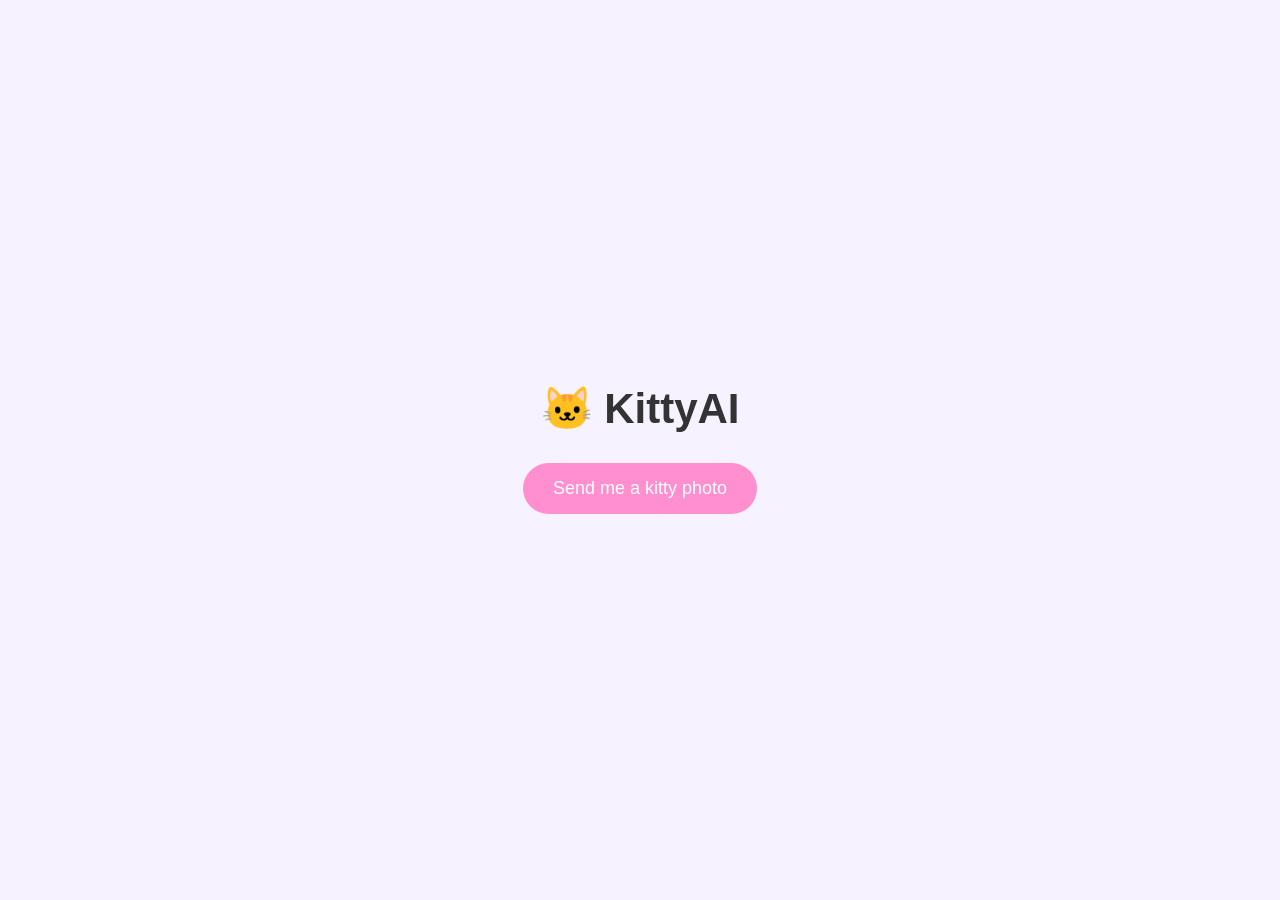
==== docs/index.html @ 37a39148 "Add files via upload" ====
<!DOCTYPE html>
<html>
<head>
<title>KittyAI</title>
<link rel="stylesheet" href="style.css">
</head>

<body>

<h1>🐱 KittyAI</h1>

<button onclick="getPhoto()">
Send me a kitty photo
</button>

<div id="photo"></div>

<script src="app.js"></script>

</body>
</html>
---- docs/style.css ----
/* KittyAI Main Style */

* {
    box-sizing: border-box;
}

body {
    margin: 0;
    padding: 0;
    min-height: 100vh;
    font-family: Arial, Helvetica, sans-serif;
    background: #f7f2ff;
    display: flex;
    flex-direction: column;
    align-items: center;
    justify-content: center;
    color: #333;
}

/* Main title */

h1 {
    font-size: 42px;
    margin-bottom: 30px;
}

/* Button */

button {
    background: #ff8fcf;
    border: none;
    padding: 15px 30px;
    border-radius: 30px;
    font-size: 18px;
    cursor: pointer;
    color: white;
    transition: 0.3s;
}

button:hover {
    transform: scale(1.05);
    background: #ff6fbd;
}

/* Photo container */

#photo {
    margin-top: 30px;
    width: 90%;
    max-width: 500px;
    text-align: center;
}

/* Image */

#photo img {
    width: 100%;
    max-width: 500px;
    border-radius: 25px;
    box-shadow: 0 10px 30px rgba(0,0,0,0.2);
    animation: fadeIn 0.5s ease;
}

/* Loading text */

.loading {
    font-size: 20px;
    margin-top: 20px;
}

/* Animation */

@keyframes fadeIn {

    from {
        opacity: 0;
        transform: scale(0.95);
    }

    to {
        opacity: 1;
        transform: scale(1);
    }

}

/* Mobile */

@media (max-width: 600px) {

    h1 {
        font-size: 32px;
    }

    button {
        font-size: 16px;
        padding: 12px 25px;
    }

}
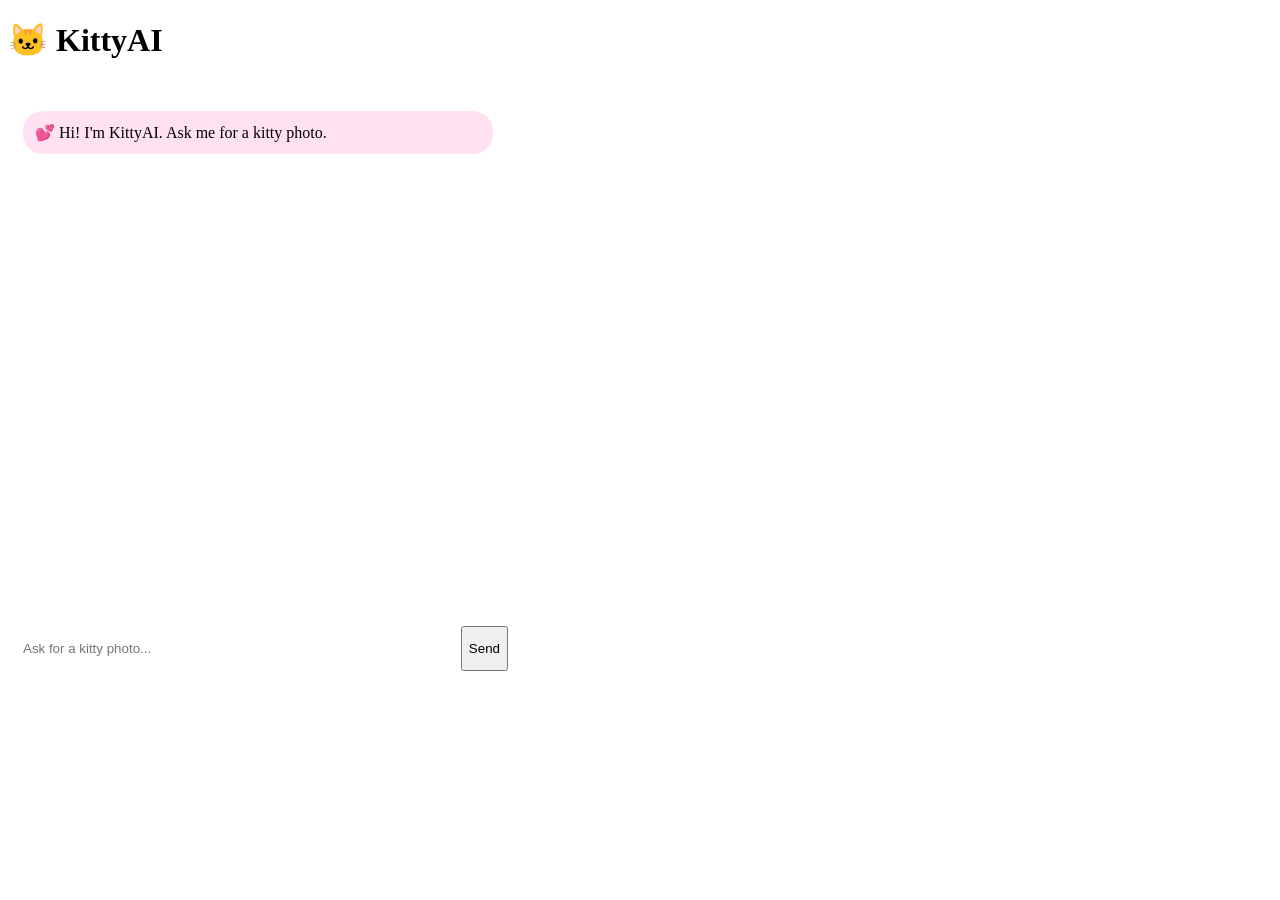
==== commit 92e481ed: "Update index.html" ====
--- a/docs/index.html
+++ b/docs/index.html
@@ -1,19 +1,34 @@
 <!DOCTYPE html>
 <html>
 <head>
-<title>KittyAI</title>
-<link rel="stylesheet" href="style.css">
+    <title>KittyAI</title>
+    <link rel="stylesheet" href="style.css">
 </head>
 
 <body>
 
-<h1>🐱 KittyAI</h1>
+<div class="app">
 
-<button onclick="getPhoto()">
-Send me a kitty photo
-</button>
+    <h1>🐱 KittyAI</h1>
 
-<div id="photo"></div>
+    <div id="chat">
+        <div class="message bot">
+            💕 Hi! I'm KittyAI. Ask me for a kitty photo.
+        </div>
+    </div>
+
+    <div class="input-area">
+        <input 
+            id="userInput"
+            placeholder="Ask for a kitty photo..."
+        >
+
+        <button onclick="sendMessage()">
+            Send
+        </button>
+    </div>
+
+</div>
 
 <script src="app.js"></script>
 
--- a/docs/style.css
+++ b/docs/style.css
@@ -1,100 +1,55 @@
-/* KittyAI Main Style */
-
-* {
-    box-sizing: border-box;
+.app {
+    width: 95%;
+    max-width: 500px;
 }
 
-body {
-    margin: 0;
-    padding: 0;
-    min-height: 100vh;
-    font-family: Arial, Helvetica, sans-serif;
-    background: #f7f2ff;
-    display: flex;
-    flex-direction: column;
-    align-items: center;
-    justify-content: center;
-    color: #333;
+#chat {
+    height: 500px;
+    overflow-y: auto;
+    padding: 15px;
+    background: white;
+    border-radius: 20px;
 }
 
-/* Main title */
 
-h1 {
-    font-size: 42px;
-    margin-bottom: 30px;
+.message {
+    margin: 15px 0;
+    padding: 12px;
+    border-radius: 20px;
 }
 
-/* Button */
+
+.bot {
+    background: #ffe1f2;
+}
+
+
+.user {
+    background: #e5e5ff;
+    text-align: right;
+}
+
+
+.message img {
+    width: 100%;
+    border-radius: 20px;
+}
+
+
+.input-area {
+    display: flex;
+    margin-top: 15px;
+}
+
+
+input {
+    flex: 1;
+    padding: 15px;
+    border-radius: 25px;
+    border: none;
+}
+
 
 button {
-    background: #ff8fcf;
-    border: none;
-    padding: 15px 30px;
-    border-radius: 30px;
-    font-size: 18px;
-    cursor: pointer;
-    color: white;
-    transition: 0.3s;
+    margin-left: 10px;
 }
-
-button:hover {
-    transform: scale(1.05);
-    background: #ff6fbd;
-}
-
-/* Photo container */
-
-#photo {
-    margin-top: 30px;
-    width: 90%;
-    max-width: 500px;
-    text-align: center;
-}
-
-/* Image */
-
-#photo img {
-    width: 100%;
-    max-width: 500px;
-    border-radius: 25px;
-    box-shadow: 0 10px 30px rgba(0,0,0,0.2);
-    animation: fadeIn 0.5s ease;
-}
-
-/* Loading text */
-
-.loading {
-    font-size: 20px;
-    margin-top: 20px;
-}
-
-/* Animation */
-
-@keyframes fadeIn {
-
-    from {
-        opacity: 0;
-        transform: scale(0.95);
-    }
-
-    to {
-        opacity: 1;
-        transform: scale(1);
-    }
-
-}
-
-/* Mobile */
-
-@media (max-width: 600px) {
-
-    h1 {
-        font-size: 32px;
-    }
-
-    button {
-        font-size: 16px;
-        padding: 12px 25px;
-    }
-
-}
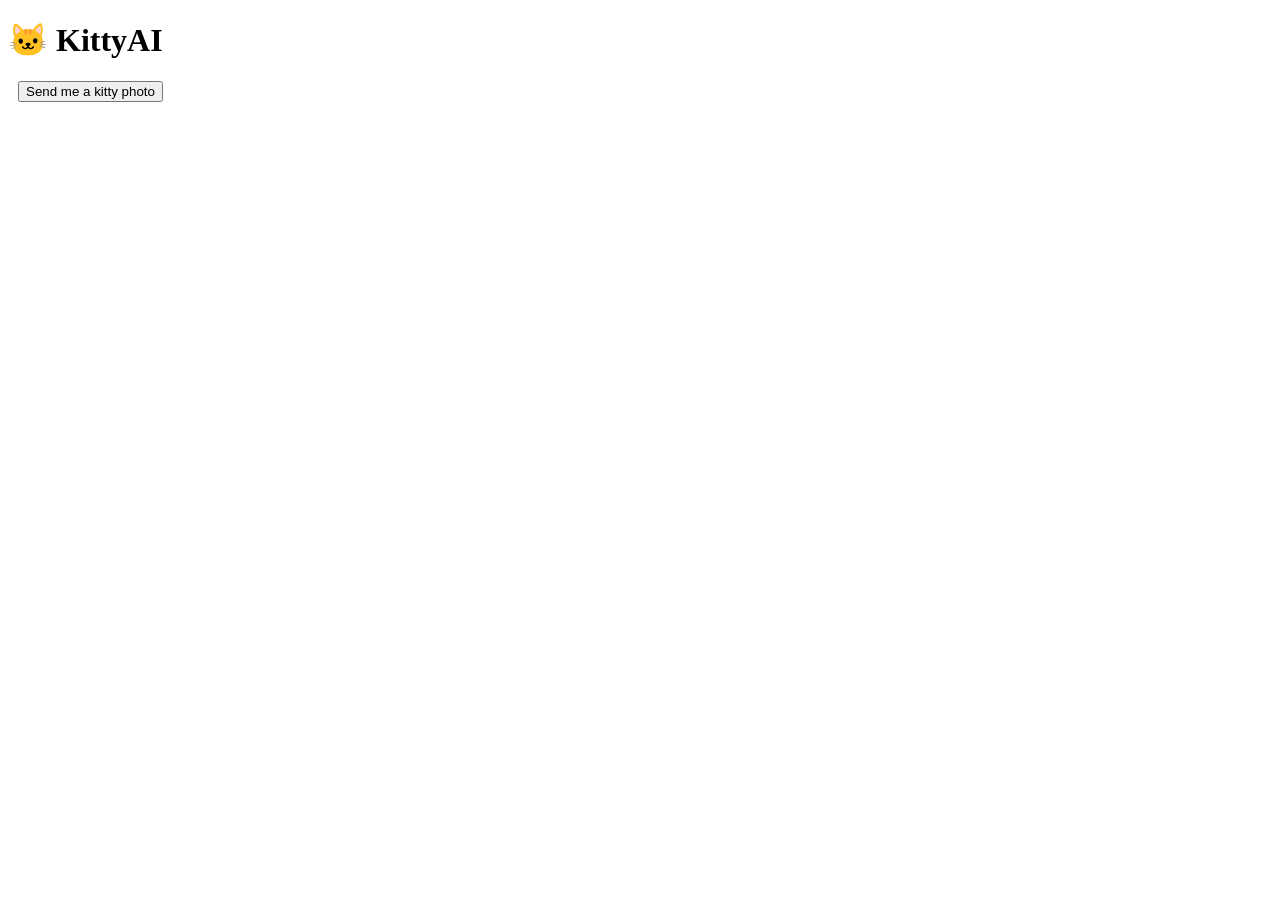
==== commit b269555c: "Simplify index.html by removing input and chat elements Removed unused input area and chat message d" ====
--- a/docs/index.html
+++ b/docs/index.html
@@ -1,34 +1,19 @@
 <!DOCTYPE html>
 <html>
 <head>
-    <title>KittyAI</title>
-    <link rel="stylesheet" href="style.css">
+<title>KittyAI</title>
+<link rel="stylesheet" href="style.css">
 </head>
 
 <body>
 
-<div class="app">
+<h1>🐱 KittyAI</h1>
 
-    <h1>🐱 KittyAI</h1>
+<button onclick="getPhoto()">
+Send me a kitty photo
+</button>
 
-    <div id="chat">
-        <div class="message bot">
-            💕 Hi! I'm KittyAI. Ask me for a kitty photo.
-        </div>
-    </div>
-
-    <div class="input-area">
-        <input 
-            id="userInput"
-            placeholder="Ask for a kitty photo..."
-        >
-
-        <button onclick="sendMessage()">
-            Send
-        </button>
-    </div>
-
-</div>
+<div id="photo"></div>
 
 <script src="app.js"></script>
 
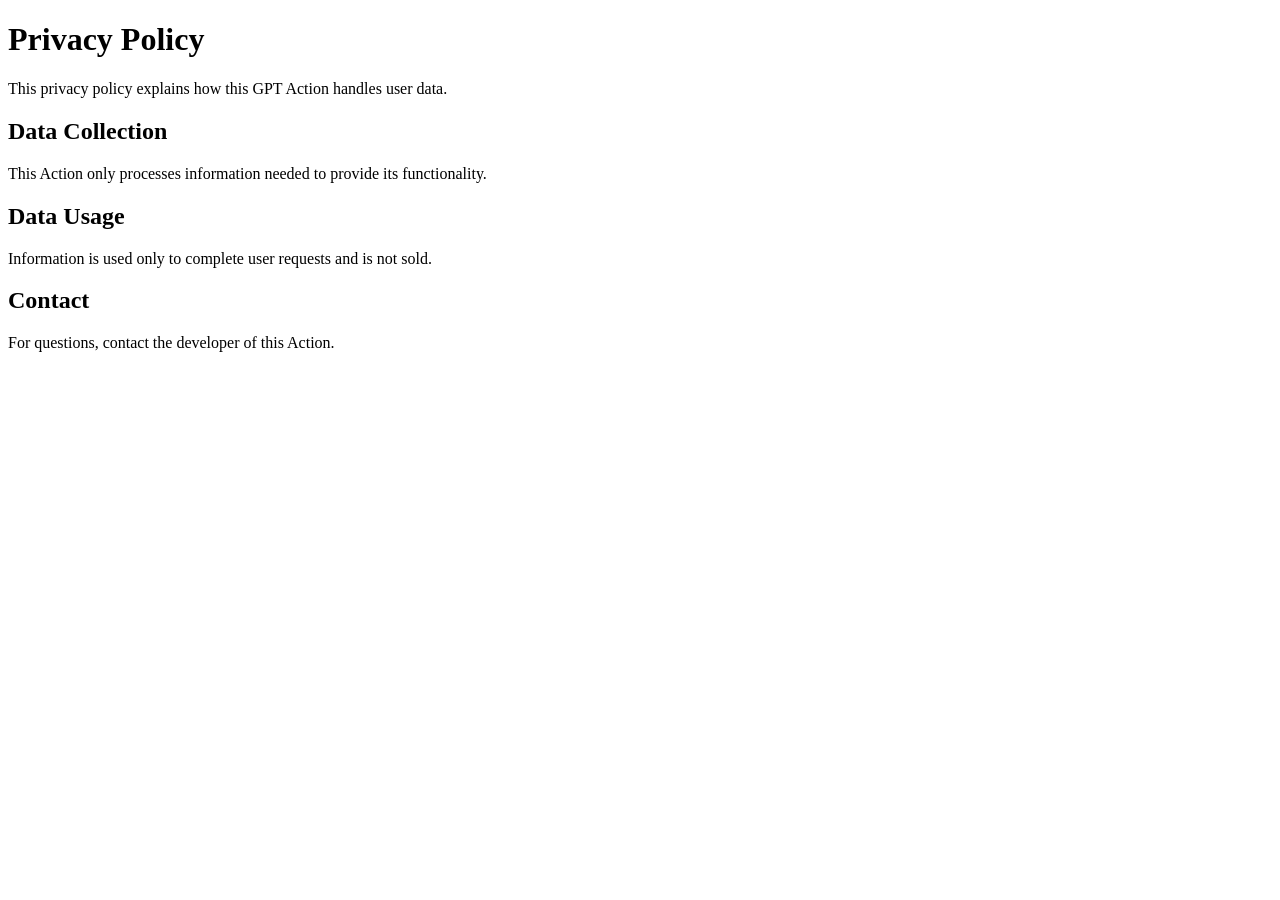
==== commit 711f56a0: "Add privacy policy HTML document" ====
--- a/docs/index.html
+++ b/docs/index.html
@@ -1,21 +1,21 @@
 <!DOCTYPE html>
 <html>
 <head>
-<title>KittyAI</title>
-<link rel="stylesheet" href="style.css">
+<title>Privacy Policy</title>
 </head>
+<body>
+<h1>Privacy Policy</h1>
 
-<body>
+<p>This privacy policy explains how this GPT Action handles user data.</p>
 
-<h1>🐱 KittyAI</h1>
+<h2>Data Collection</h2>
+<p>This Action only processes information needed to provide its functionality.</p>
 
-<button onclick="getPhoto()">
-Send me a kitty photo
-</button>
+<h2>Data Usage</h2>
+<p>Information is used only to complete user requests and is not sold.</p>
 
-<div id="photo"></div>
-
-<script src="app.js"></script>
+<h2>Contact</h2>
+<p>For questions, contact the developer of this Action.</p>
 
 </body>
 </html>
